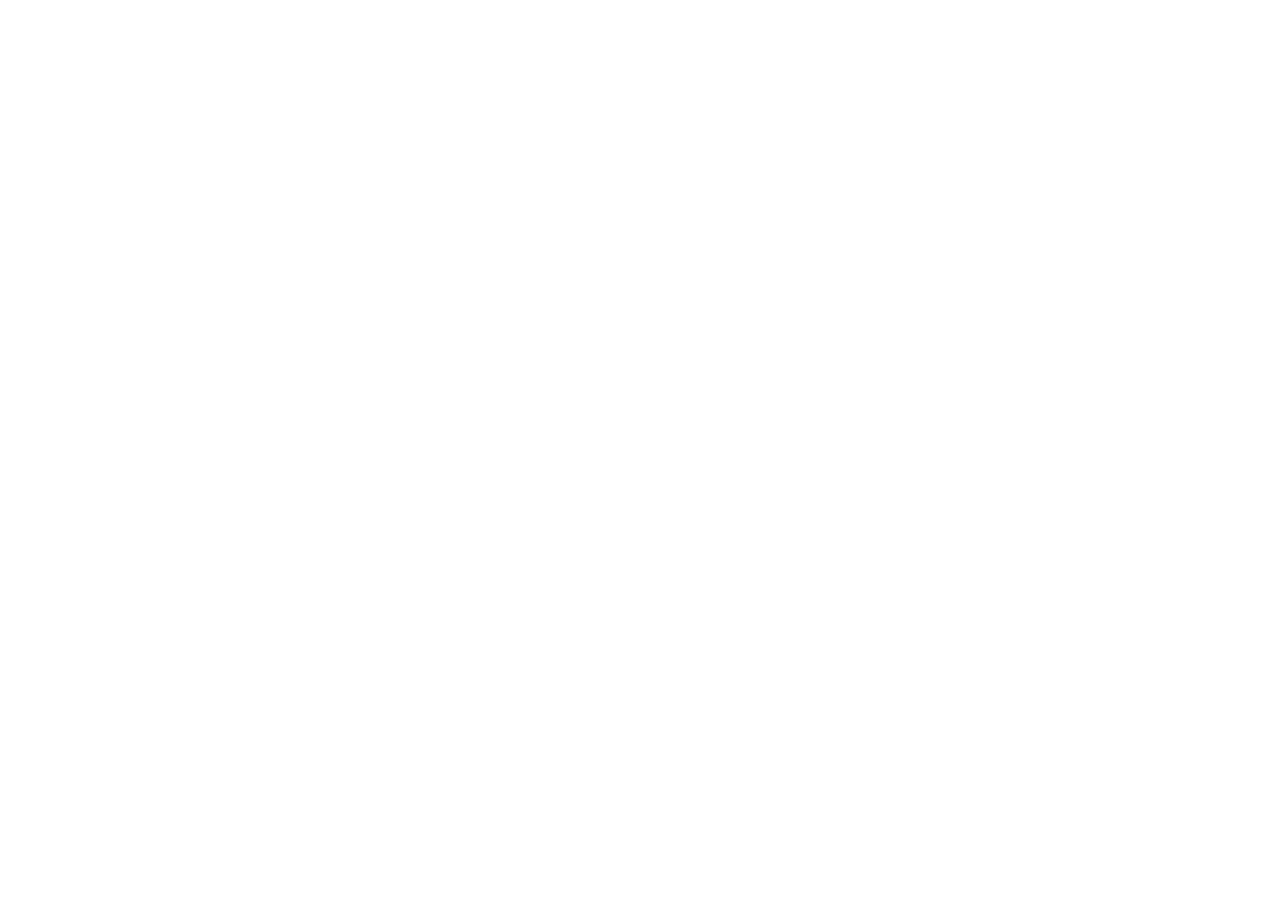
==== index.html @ 74496959 "Criando o projeto-social" ====
<!DOCTYPE html>
<html lang="pt-br">
<head>
    <meta charset="UTF-8">
    <meta http-equiv="X-UA-Compatible" content="IE=edge">
    <meta name="viewport" content="width=device-width, initial-scale=1.0">
    <title>Projeto Social</title>
    <link rel="shortcut icon" href="favicon.ico" type="image/x-icon">
</head>
<body>
    
</body>
</html>
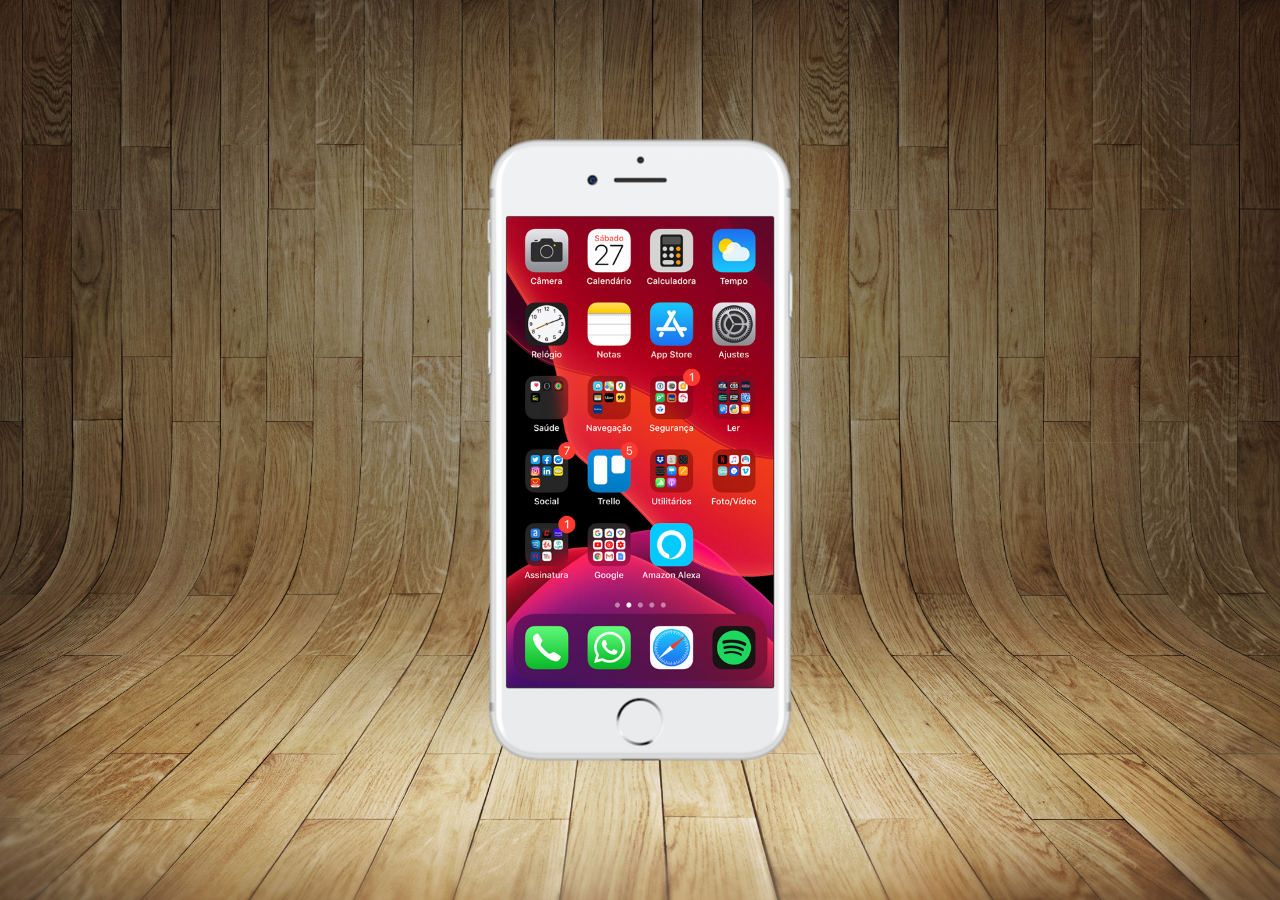
==== commit 02053e43: "fiz a tela do projeto" ====
--- a/index.html
+++ b/index.html
@@ -6,8 +6,16 @@
     <meta name="viewport" content="width=device-width, initial-scale=1.0">
     <title>Projeto Social</title>
     <link rel="shortcut icon" href="favicon.ico" type="image/x-icon">
+    <link rel="stylesheet" href="estilo/style.css">
 </head>
 <body>
-    
+    <main>
+        <section id="telefone">
+            <iframe src="home.html" frameborder="0" name="tela"></iframe>
+        </section>
+        <section id="botoes">
+
+        </section>
+    </main>
 </body>
 </html>--- a/estilo/style.css
+++ b/estilo/style.css
@@ -0,0 +1,39 @@
+@charset "UTF-8";
+
+* {
+    padding: 0px;
+    margin: 0px;
+    font-family: Arial, Helvetica, sans-serif;
+}
+
+html, body {
+    height: 100vh;
+    width: 100vw;
+}
+
+main {
+    background-color: black;
+    height: 100vh;
+    position: relative;
+    background: black url(../imagens/fundo-madeira.jpg) no-repeat top center fixed;
+    background-size: cover
+}
+
+section#telefone {
+    width: 311px;
+    height: 627px;
+    position: absolute;
+    top: 50%;
+    left: 50%;
+    transform: translate(-50%, -50%);
+    background-image: url(../imagens/frame-iphone.png);
+    background-repeat: no-repeat;
+}
+
+iframe {
+    position: relative;
+    top: 80px;
+    left: 22px;
+    width: 267px;
+    height: 471px;
+}
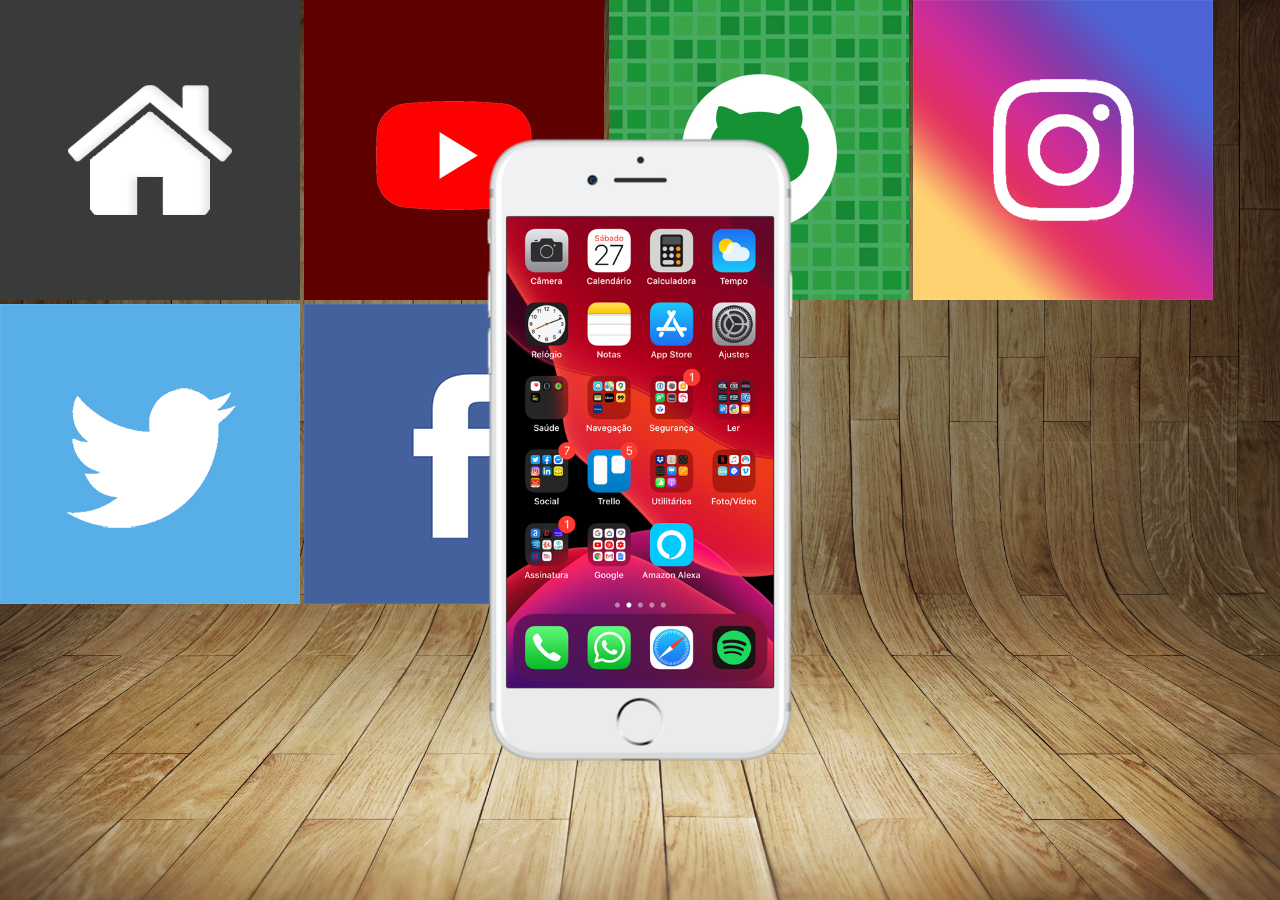
==== commit 660dbe59: "Update index.html" ====
--- a/index.html
+++ b/index.html
@@ -14,7 +14,12 @@
             <iframe src="home.html" frameborder="0" name="tela"></iframe>
         </section>
         <section id="botoes">
-
+            <a href="#" target="tela"><img src="imagens/logo-home.jpg" alt="Home"></a>
+            <a href="#" target="tela"><img src="imagens/logo-youtube.jpg" alt="YouTube"></a>
+            <a href="#" target="tela"><img src="imagens/logo-github.jpg" alt="Gitub"></a>
+            <a href="#" target="tela"><img src="imagens/logo-instagram.jpg" alt="Instagram"></a>
+            <a href="#" target="tela"><img src="imagens/logo-twitter.jpg" alt="Twitter"></a>
+            <a href="#" target="tela"><img src="imagens/logo-facebook.jpg" alt="Facebook"></a>
         </section>
     </main>
 </body>
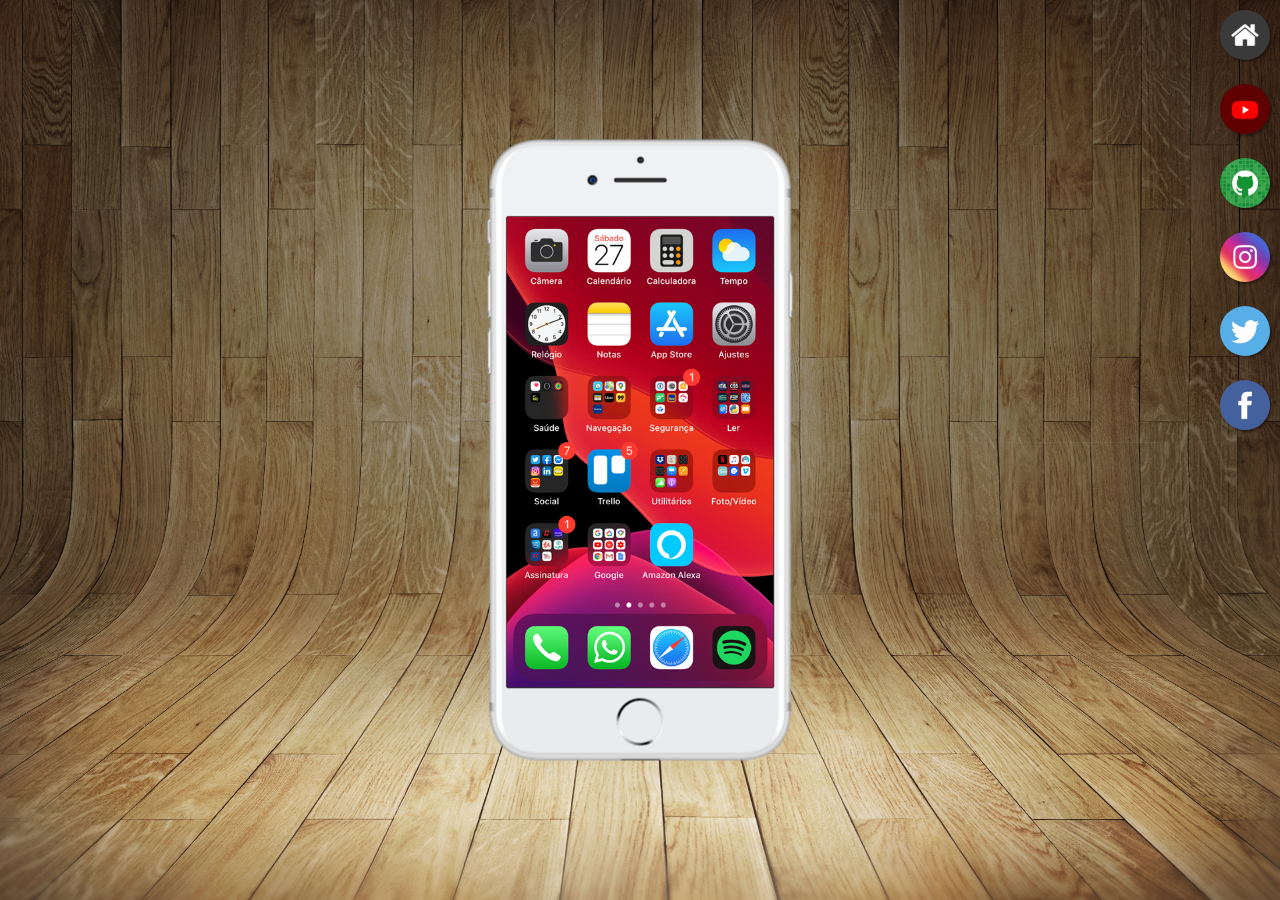
==== commit c4d83343: "Update index.html" ====
--- a/index.html
+++ b/index.html
@@ -14,11 +14,11 @@
             <iframe src="home.html" frameborder="0" name="tela"></iframe>
         </section>
         <section id="botoes">
-            <a href="#" target="tela"><img src="imagens/logo-home.jpg" alt="Home"></a>
-            <a href="#" target="tela"><img src="imagens/logo-youtube.jpg" alt="YouTube"></a>
-            <a href="#" target="tela"><img src="imagens/logo-github.jpg" alt="Gitub"></a>
-            <a href="#" target="tela"><img src="imagens/logo-instagram.jpg" alt="Instagram"></a>
-            <a href="#" target="tela"><img src="imagens/logo-twitter.jpg" alt="Twitter"></a>
+            <a href="#" target="tela"><img src="imagens/logo-home.jpg" alt="Home"></a> <br>
+            <a href="#" target="tela"><img src="imagens/logo-youtube.jpg" alt="YouTube"></a> <br>
+            <a href="#" target="tela"><img src="imagens/logo-github.jpg" alt="Gitub"></a> <br>
+            <a href="#" target="tela"><img src="imagens/logo-instagram.jpg" alt="Instagram"></a> <br>
+            <a href="#" target="tela"><img src="imagens/logo-twitter.jpg" alt="Twitter"></a> <br>
             <a href="#" target="tela"><img src="imagens/logo-facebook.jpg" alt="Facebook"></a>
         </section>
     </main>
--- a/estilo/style.css
+++ b/estilo/style.css
@@ -37,3 +37,15 @@
     width: 267px;
     height: 471px;
 }
+
+section#botoes {
+    text-align: right;
+}
+
+#botoes img {
+    width: 50px;
+    margin: 10px;
+    border-radius: 50%;
+    box-shadow: 2px 2px 2px rgba(0, 0, 0, 0.359);
+
+}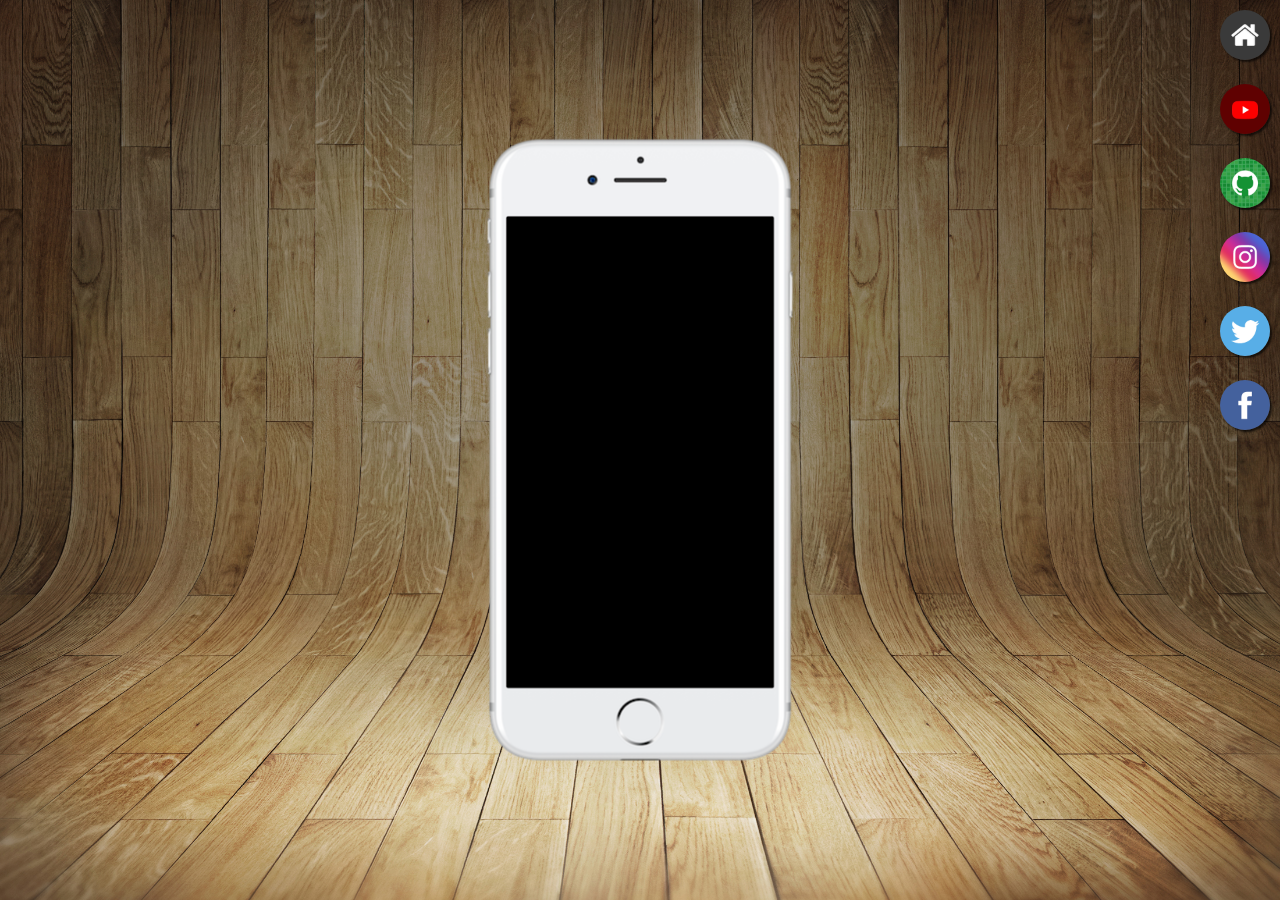
==== commit c666d8e2: "atualizei o projeto" ====
--- a/index.html
+++ b/index.html
@@ -11,7 +11,7 @@
 <body>
     <main>
         <section id="telefone">
-            <iframe src="home.html" frameborder="0" name="tela"></iframe>
+            <iframe src="paginas/home.html" frameborder="0" name="tela"></iframe>
         </section>
         <section id="botoes">
             <a href="#" target="tela"><img src="imagens/logo-home.jpg" alt="Home"></a> <br>
--- a/estilo/style.css
+++ b/estilo/style.css
@@ -46,6 +46,13 @@
     width: 50px;
     margin: 10px;
     border-radius: 50%;
-    box-shadow: 2px 2px 2px rgba(0, 0, 0, 0.359);
+    box-shadow: 2px 2px 2px rgba(0, 0, 0, 0.65);
+    box-sizing: border-box;
+}
 
+#botoes img:hover {
+    border: 3px solid rgba(255, 255, 255, 0.489);
+    transform: translate(-3px, -3px);
+    box-shadow: 6px 6px 11px rgba(0, 0, 0, 0.65);
+    transition: transform .4s, border .1s;
 }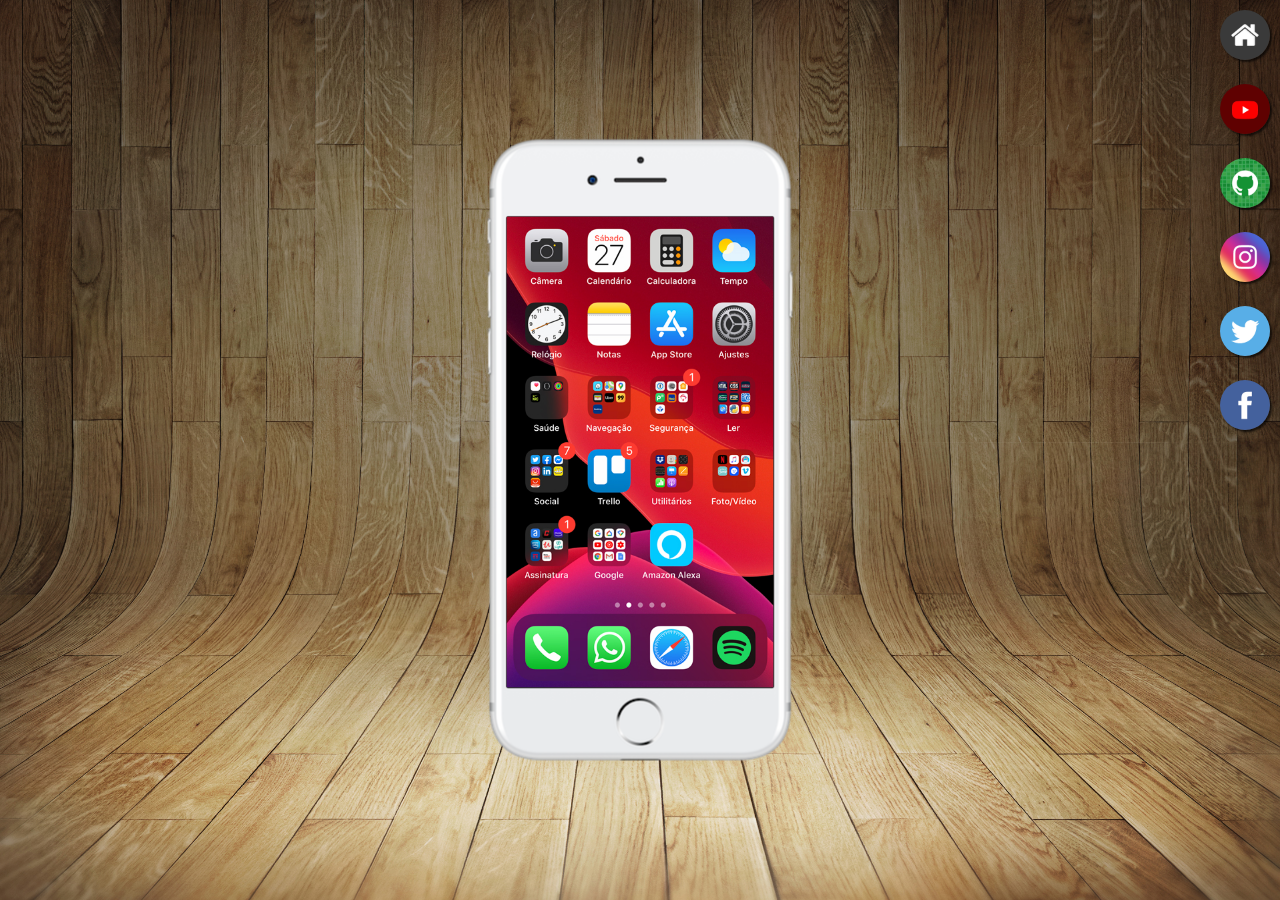
==== commit 1c81196b: "terminei projeto social" ====
--- a/index.html
+++ b/index.html
@@ -11,15 +11,15 @@
 <body>
     <main>
         <section id="telefone">
-            <iframe src="paginas/home.html" frameborder="0" name="tela"></iframe>
+            <iframe src="home.html" frameborder="0" name="tela"></iframe>
         </section>
         <section id="botoes">
-            <a href="#" target="tela"><img src="imagens/logo-home.jpg" alt="Home"></a> <br>
-            <a href="#" target="tela"><img src="imagens/logo-youtube.jpg" alt="YouTube"></a> <br>
-            <a href="#" target="tela"><img src="imagens/logo-github.jpg" alt="Gitub"></a> <br>
-            <a href="#" target="tela"><img src="imagens/logo-instagram.jpg" alt="Instagram"></a> <br>
-            <a href="#" target="tela"><img src="imagens/logo-twitter.jpg" alt="Twitter"></a> <br>
-            <a href="#" target="tela"><img src="imagens/logo-facebook.jpg" alt="Facebook"></a>
+            <a href="home.html" target="tela"><img src="imagens/logo-home.jpg" alt="Home"></a> <br>
+            <a href="paginas/youtbe.html" target="tela"><img src="imagens/logo-youtube.jpg" alt="YouTube"></a> <br>
+            <a href="paginas/github.html" target="tela"><img src="imagens/logo-github.jpg" alt="Gitub"></a> <br>
+            <a href="paginas/instagram.html" target="tela"><img src="imagens/logo-instagram.jpg" alt="Instagram"></a> <br>
+            <a href="paginas/twitter.html" target="tela"><img src="imagens/logo-twitter.jpg" alt="Twitter"></a> <br>
+            <a href="paginas/facebook.html" target="tela"><img src="imagens/logo-facebook.jpg" alt="Facebook"></a>
         </section>
     </main>
 </body>
